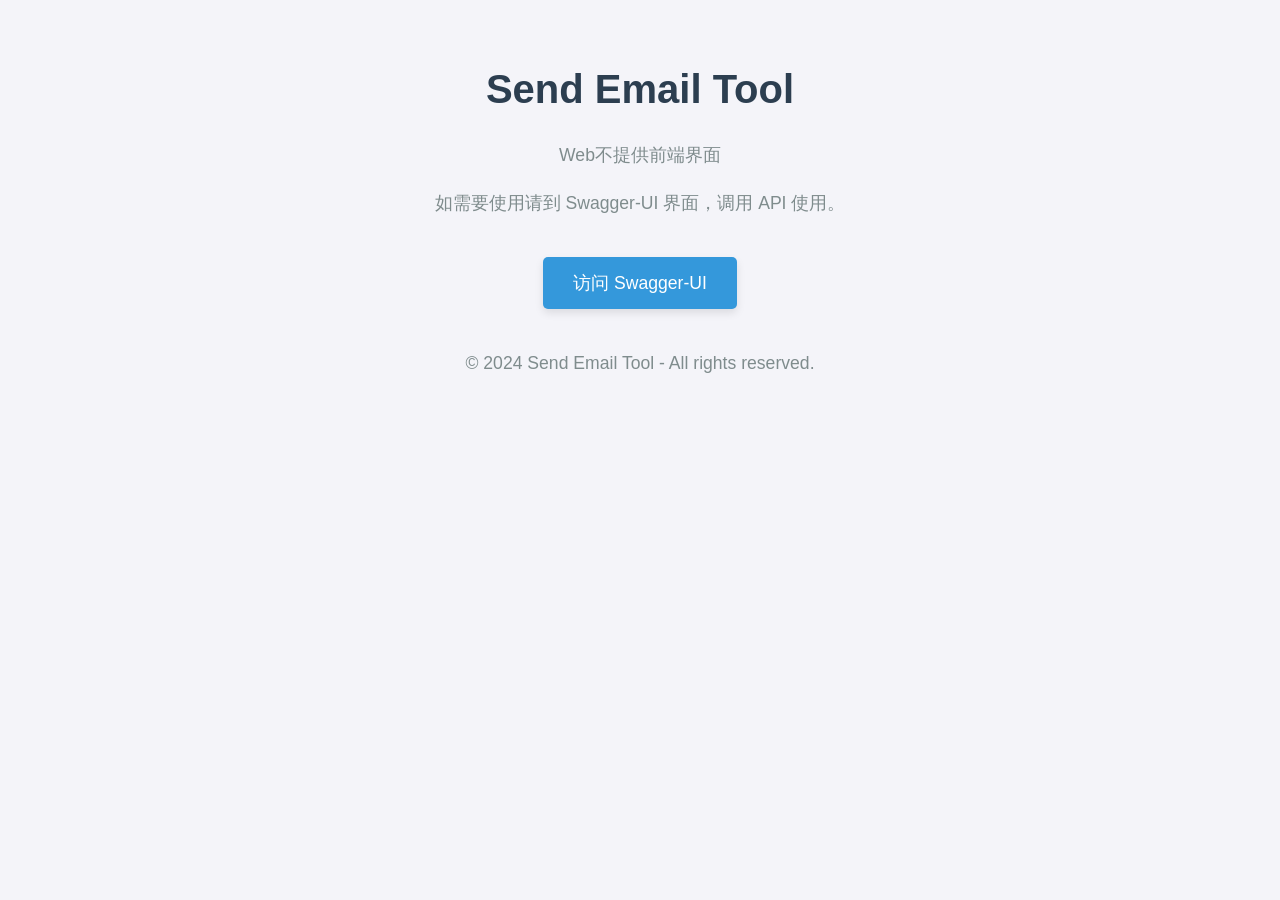
==== src/main/resources/static/index.html @ 88d8a332 "add Code" ====
<!DOCTYPE html>
<html lang="zh-CN">
<head>
    <meta charset="UTF-8">
    <meta name="viewport" content="width=device-width, initial-scale=1.0">
    <title>Send Email Tool</title>
    <style>
        /* 设置页面字体和背景 */
        body {
            font-family: 'Arial', sans-serif;
            background-color: #f4f4f9;
            color: #333;
            margin: 0;
            padding: 0;
            line-height: 1.6;
        }

        /* 页面主体容器 */
        .container {
            width: 80%;
            margin: 0 auto;
            padding: 30px;
            text-align: center;
        }

        /* 页眉样式 */
        h1 {
            font-size: 2.5rem;
            color: #2c3e50;
            margin-bottom: 20px;
        }

        /* 段落样式 */
        p {
            font-size: 1.1rem;
            color: #7f8c8d;
            margin-bottom: 20px;
        }

        /* 链接按钮样式 */
        a {
            display: inline-block;
            padding: 12px 30px;
            margin-top: 20px;
            background-color: #3498db;
            color: white;
            text-decoration: none;
            border-radius: 5px;
            font-size: 1.1rem;
            box-shadow: 0 4px 8px rgba(0, 0, 0, 0.1);
            transition: background-color 0.3s ease, box-shadow 0.3s ease;
        }

        /* 鼠标悬停效果 */
        a:hover {
            background-color: #2980b9;
            box-shadow: 0 6px 12px rgba(0, 0, 0, 0.15);
        }

        /* 页脚样式 */
        footer {
            margin-top: 40px;
            font-size: 0.9rem;
            color: #95a5a6;
        }
    </style>
</head>
<body>

<div class="container">
    <h1>Send Email Tool</h1>
    <p>Web不提供前端界面</p>
    <p>如需要使用请到 Swagger-UI 界面，调用 API 使用。</p>
    <a href="/1213300000/swagger-ui.html" target="_blank">访问 Swagger-UI</a>

    <footer>
        <p>© 2024 Send Email Tool - All rights reserved.</p>
    </footer>
</div>

</body>
</html>
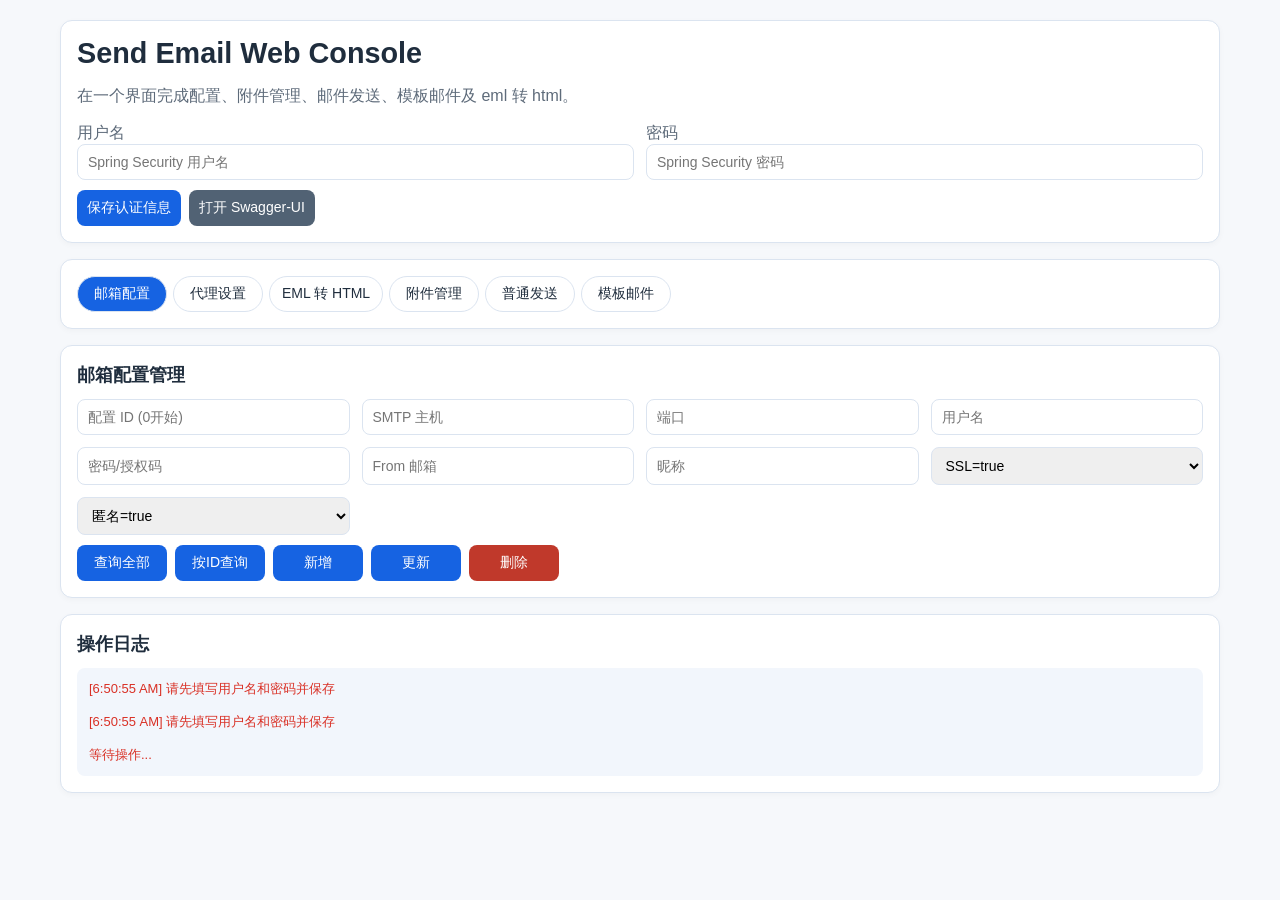
==== commit b5ea4292: "feat(web): build unified web console for email workflows" ====
--- a/src/main/resources/static/index.html
+++ b/src/main/resources/static/index.html
@@ -3,80 +3,424 @@
 <head>
     <meta charset="UTF-8">
     <meta name="viewport" content="width=device-width, initial-scale=1.0">
-    <title>Send Email Tool</title>
+    <title>Send Email Web Console</title>
     <style>
-        /* 设置页面字体和背景 */
+        :root {
+            --bg: #f6f8fb;
+            --card: #ffffff;
+            --text: #1f2d3d;
+            --muted: #5e6b7a;
+            --primary: #1663e2;
+            --border: #dbe4f0;
+            --ok: #0f9d58;
+            --error: #d93025;
+        }
+
+        * { box-sizing: border-box; }
         body {
-            font-family: 'Arial', sans-serif;
-            background-color: #f4f4f9;
-            color: #333;
             margin: 0;
-            padding: 0;
-            line-height: 1.6;
-        }
-
-        /* 页面主体容器 */
-        .container {
-            width: 80%;
+            font-family: "Segoe UI", Arial, sans-serif;
+            background: var(--bg);
+            color: var(--text);
+        }
+
+        .layout {
+            max-width: 1200px;
             margin: 0 auto;
-            padding: 30px;
-            text-align: center;
-        }
-
-        /* 页眉样式 */
-        h1 {
-            font-size: 2.5rem;
-            color: #2c3e50;
-            margin-bottom: 20px;
-        }
-
-        /* 段落样式 */
-        p {
-            font-size: 1.1rem;
-            color: #7f8c8d;
-            margin-bottom: 20px;
-        }
-
-        /* 链接按钮样式 */
-        a {
-            display: inline-block;
-            padding: 12px 30px;
-            margin-top: 20px;
-            background-color: #3498db;
-            color: white;
-            text-decoration: none;
-            border-radius: 5px;
-            font-size: 1.1rem;
-            box-shadow: 0 4px 8px rgba(0, 0, 0, 0.1);
-            transition: background-color 0.3s ease, box-shadow 0.3s ease;
-        }
-
-        /* 鼠标悬停效果 */
-        a:hover {
-            background-color: #2980b9;
-            box-shadow: 0 6px 12px rgba(0, 0, 0, 0.15);
-        }
-
-        /* 页脚样式 */
-        footer {
-            margin-top: 40px;
-            font-size: 0.9rem;
-            color: #95a5a6;
-        }
+            padding: 20px;
+        }
+
+        .card {
+            background: var(--card);
+            border: 1px solid var(--border);
+            border-radius: 12px;
+            padding: 16px;
+            margin-bottom: 16px;
+            box-shadow: 0 2px 6px rgba(0, 0, 0, 0.03);
+        }
+
+        h1, h2 { margin-top: 0; }
+        h1 { font-size: 1.8rem; margin-bottom: 8px; }
+        h2 { font-size: 1.15rem; margin-bottom: 12px; }
+        p, label, small { color: var(--muted); }
+
+        .grid {
+            display: grid;
+            grid-template-columns: repeat(auto-fit, minmax(240px, 1fr));
+            gap: 12px;
+        }
+
+        .row { display: flex; gap: 8px; flex-wrap: wrap; align-items: center; }
+
+        input, textarea, select, button {
+            width: 100%;
+            border: 1px solid var(--border);
+            border-radius: 8px;
+            padding: 9px 10px;
+            font-size: 14px;
+        }
+
+        textarea { min-height: 110px; resize: vertical; }
+
+        button {
+            background: var(--primary);
+            color: #fff;
+            border: none;
+            cursor: pointer;
+            width: auto;
+            min-width: 90px;
+        }
+
+        button.secondary { background: #516274; }
+        button.danger { background: #c0392b; }
+
+        .tabs { display: flex; gap: 6px; flex-wrap: wrap; }
+        .tab {
+            border: 1px solid var(--border);
+            background: #fff;
+            color: var(--text);
+            padding: 8px 12px;
+            border-radius: 999px;
+        }
+        .tab.active { background: var(--primary); color: #fff; }
+
+        .pane { display: none; }
+        .pane.active { display: block; }
+
+        #status {
+            white-space: pre-wrap;
+            background: #f2f6fc;
+            border-radius: 8px;
+            padding: 12px;
+            max-height: 250px;
+            overflow: auto;
+            font-size: 13px;
+        }
+
+        .success { color: var(--ok); }
+        .error { color: var(--error); }
+        code { background: #eef3fb; padding: 1px 6px; border-radius: 6px; }
     </style>
 </head>
 <body>
-
-<div class="container">
-    <h1>Send Email Tool</h1>
-    <p>Web不提供前端界面</p>
-    <p>如需要使用请到 Swagger-UI 界面，调用 API 使用。</p>
-    <a href="/1213300000/swagger-ui.html" target="_blank">访问 Swagger-UI</a>
-
-    <footer>
-        <p>© 2024 Send Email Tool - All rights reserved.</p>
-    </footer>
+<div class="layout">
+    <div class="card">
+        <h1>Send Email Web Console</h1>
+        <p>在一个界面完成配置、附件管理、邮件发送、模板邮件及 eml 转 html。</p>
+        <div class="grid">
+            <div>
+                <label>用户名</label>
+                <input id="authUser" placeholder="Spring Security 用户名">
+            </div>
+            <div>
+                <label>密码</label>
+                <input id="authPass" type="password" placeholder="Spring Security 密码">
+            </div>
+        </div>
+        <div class="row" style="margin-top: 10px;">
+            <button onclick="saveAuth()">保存认证信息</button>
+            <a href="/1213300000/swagger-ui.html" target="_blank"><button class="secondary" type="button">打开 Swagger-UI</button></a>
+        </div>
+    </div>
+
+    <div class="card">
+        <div class="tabs" id="tabs"></div>
+    </div>
+
+    <div id="panes"></div>
+
+    <div class="card">
+        <h2>操作日志</h2>
+        <div id="status">等待操作...</div>
+    </div>
 </div>
 
+<script>
+    const paneDefs = [
+        { id: 'config', title: '邮箱配置' },
+        { id: 'proxy', title: '代理设置' },
+        { id: 'convert', title: 'EML 转 HTML' },
+        { id: 'attachment', title: '附件管理' },
+        { id: 'send', title: '普通发送' },
+        { id: 'custom', title: '模板邮件' }
+    ];
+
+    const tabsEl = document.getElementById('tabs');
+    const panesEl = document.getElementById('panes');
+
+    function setStatus(msg, ok = true) {
+        const el = document.getElementById('status');
+        const time = new Date().toLocaleTimeString();
+        el.innerText = `[${time}] ${msg}\n\n` + el.innerText;
+        el.className = ok ? 'success' : 'error';
+    }
+
+    function authHeader() {
+        const user = document.getElementById('authUser').value.trim();
+        const pass = document.getElementById('authPass').value;
+        if (!user || !pass) {
+            throw new Error('请先填写用户名和密码并保存');
+        }
+        return 'Basic ' + btoa(`${user}:${pass}`);
+    }
+
+    async function api(path, options = {}) {
+        const headers = Object.assign({}, options.headers || {}, { Authorization: authHeader() });
+        const res = await fetch(path, { ...options, headers });
+        const text = await res.text();
+        if (!res.ok) throw new Error(text || `请求失败: ${res.status}`);
+        try { return JSON.parse(text); } catch { return text; }
+    }
+
+    function saveAuth() {
+        localStorage.setItem('sendEmail.web.authUser', document.getElementById('authUser').value);
+        localStorage.setItem('sendEmail.web.authPass', document.getElementById('authPass').value);
+        setStatus('认证信息已保存到浏览器。');
+    }
+
+    function loadAuth() {
+        document.getElementById('authUser').value = localStorage.getItem('sendEmail.web.authUser') || '';
+        document.getElementById('authPass').value = localStorage.getItem('sendEmail.web.authPass') || '';
+    }
+
+    function renderTabs() {
+        paneDefs.forEach((d, i) => {
+            const tab = document.createElement('button');
+            tab.className = 'tab' + (i === 0 ? ' active' : '');
+            tab.innerText = d.title;
+            tab.onclick = () => activatePane(d.id);
+            tabsEl.appendChild(tab);
+
+            const pane = document.createElement('div');
+            pane.className = 'card pane' + (i === 0 ? ' active' : '');
+            pane.id = 'pane-' + d.id;
+            panesEl.appendChild(pane);
+        });
+    }
+
+    function activatePane(id) {
+        document.querySelectorAll('.tab').forEach((el, i) => el.classList.toggle('active', paneDefs[i].id === id));
+        document.querySelectorAll('.pane').forEach(el => el.classList.toggle('active', el.id === 'pane-' + id));
+    }
+
+    function paneHtml() {
+        document.getElementById('pane-config').innerHTML = `
+            <h2>邮箱配置管理</h2>
+            <div class="grid">
+                <input id="cfgIndex" type="number" placeholder="配置 ID (0开始)">
+                <input id="cfgHost" placeholder="SMTP 主机">
+                <input id="cfgPort" type="number" placeholder="端口">
+                <input id="cfgUser" placeholder="用户名">
+                <input id="cfgPass" placeholder="密码/授权码">
+                <input id="cfgFrom" placeholder="From 邮箱">
+                <input id="cfgNick" placeholder="昵称">
+                <select id="cfgSsl"><option value="true">SSL=true</option><option value="false">SSL=false</option></select>
+                <select id="cfgAuth"><option value="true">匿名=true</option><option value="false">匿名=false</option></select>
+            </div>
+            <div class="row" style="margin-top:10px;">
+                <button onclick="getAllConfig()">查询全部</button>
+                <button onclick="getConfigById()">按ID查询</button>
+                <button onclick="addConfig()">新增</button>
+                <button onclick="updateConfig()">更新</button>
+                <button class="danger" onclick="delConfig()">删除</button>
+            </div>`;
+
+        document.getElementById('pane-proxy').innerHTML = `
+            <h2>代理设置</h2>
+            <div class="grid">
+                <select id="proxyEnable"><option value="true">启用</option><option value="false">禁用</option></select>
+                <select id="proxyType"><option>HTTP</option><option>SOCKS4</option><option>SOCKS5</option></select>
+                <input id="proxyHost" placeholder="127.0.0.1">
+                <input id="proxyPort" type="number" placeholder="7890">
+                <input id="proxyUser" placeholder="代理用户名(可选)">
+                <input id="proxyPassword" placeholder="代理密码(可选)">
+            </div>
+            <div class="row" style="margin-top:10px;">
+                <button onclick="setProxy()">保存代理</button>
+                <button class="danger" onclick="unsetProxy()">清空代理</button>
+            </div>`;
+
+        document.getElementById('pane-convert').innerHTML = `
+            <h2>EML 转 HTML</h2>
+            <input id="emlFile" type="file" accept=".eml">
+            <div class="row" style="margin-top:10px;"><button onclick="convertEml()">上传并下载 HTML</button></div>`;
+
+        document.getElementById('pane-attachment').innerHTML = `
+            <h2>附件管理</h2>
+            <input id="attachmentFiles" type="file" multiple>
+            <div class="row" style="margin-top:10px;">
+                <button onclick="uploadAttachments()">上传附件</button>
+                <button onclick="listAttachments()">刷新列表</button>
+                <button class="danger" onclick="clearAttachments()">清空附件</button>
+            </div>
+            <small>当前附件（发送邮件/模板邮件时可直接引用）：<code id="attachmentList">[]</code></small>`;
+
+        document.getElementById('pane-send').innerHTML = `
+            <h2>普通邮件发送</h2>
+            <div class="grid">
+                <textarea id="sendTo" placeholder="收件人，每行一个"></textarea>
+                <textarea id="sendSubject" placeholder="主题"></textarea>
+            </div>
+            <textarea id="sendContent" placeholder="HTML 或文本正文"></textarea>
+            <small>附件来自“附件管理”中的已上传列表</small>
+            <div class="row" style="margin-top:10px;"><button onclick="sendEmail()">立即发送</button></div>`;
+
+        document.getElementById('pane-custom').innerHTML = `
+            <h2>模板邮件（HTML + CSV）</h2>
+            <input id="customFiles" type="file" multiple accept=".html,.csv">
+            <div class="row" style="margin-top:10px;">
+                <button onclick="uploadTemplateCsv()">上传模板与CSV</button>
+                <button onclick="listTemplateCsv()">刷新文件列表</button>
+                <button class="danger" onclick="clearTemplateCsv()">清空模板文件</button>
+            </div>
+            <small>可用文件：<code id="templateCsvList">[]</code></small>
+            <div class="grid" style="margin-top:10px;">
+                <input id="templatePath" placeholder="模板文件完整路径">
+                <input id="csvPath" placeholder="CSV文件完整路径">
+            </div>
+            <div class="row" style="margin-top:10px;">
+                <button class="secondary" onclick="validateCustom()">渲染预览验证</button>
+                <button onclick="sendCustom()">发送模板邮件</button>
+            </div>`;
+    }
+
+    function buildAccount() {
+        return {
+            id: Number(document.getElementById('cfgIndex').value),
+            host: document.getElementById('cfgHost').value,
+            port: Number(document.getElementById('cfgPort').value),
+            ssl: document.getElementById('cfgSsl').value === 'true',
+            authRequired: document.getElementById('cfgAuth').value === 'true',
+            username: document.getElementById('cfgUser').value,
+            password: document.getElementById('cfgPass').value,
+            from: document.getElementById('cfgFrom').value,
+            nickname: document.getElementById('cfgNick').value
+        };
+    }
+
+    async function getAllConfig() { try { setStatus(JSON.stringify(await api('/api/config/getAllConfig'), null, 2)); } catch (e) { setStatus(e.message, false); } }
+    async function getConfigById() { try { setStatus(JSON.stringify(await api(`/api/config/getConfig?index=${document.getElementById('cfgIndex').value}`), null, 2)); } catch (e) { setStatus(e.message, false); } }
+    async function addConfig() { try { setStatus(await api(`/api/config/addConfig?index=${document.getElementById('cfgIndex').value}`, { method: 'POST', headers: { 'Content-Type': 'application/json' }, body: JSON.stringify(buildAccount()) })); } catch (e) { setStatus(e.message, false); } }
+    async function updateConfig() { try { setStatus(await api(`/api/config/updateConfig?index=${document.getElementById('cfgIndex').value}`, { method: 'POST', headers: { 'Content-Type': 'application/json' }, body: JSON.stringify(buildAccount()) })); } catch (e) { setStatus(e.message, false); } }
+    async function delConfig() { try { setStatus(await api(`/api/config/delConfig?index=${document.getElementById('cfgIndex').value}`)); } catch (e) { setStatus(e.message, false); } }
+
+    function proxyPayload() {
+        return {
+            enable: document.getElementById('proxyEnable').value === 'true',
+            type: document.getElementById('proxyType').value,
+            host: document.getElementById('proxyHost').value,
+            port: Number(document.getElementById('proxyPort').value),
+            username: document.getElementById('proxyUser').value,
+            password: document.getElementById('proxyPassword').value
+        };
+    }
+    async function setProxy() { try { setStatus(await api('/api/proxy/setProxy', { method: 'POST', headers: { 'Content-Type': 'application/json' }, body: JSON.stringify(proxyPayload()) })); } catch (e) { setStatus(e.message, false); } }
+    async function unsetProxy() { try { setStatus(await api('/api/proxy/unSetProxy', { method: 'POST', headers: { 'Content-Type': 'application/json' }, body: JSON.stringify(proxyPayload()) })); } catch (e) { setStatus(e.message, false); } }
+
+    async function convertEml() {
+        try {
+            const file = document.getElementById('emlFile').files[0];
+            if (!file) throw new Error('请选择 .eml 文件');
+            const fd = new FormData();
+            fd.append('file', file);
+            const res = await fetch('/api/file/conversion', { method: 'POST', headers: { Authorization: authHeader() }, body: fd });
+            if (!res.ok) throw new Error(await res.text());
+            const blob = await res.blob();
+            const url = URL.createObjectURL(blob);
+            const a = document.createElement('a');
+            a.href = url;
+            a.download = file.name.replace(/\.eml$/i, '.html');
+            a.click();
+            URL.revokeObjectURL(url);
+            setStatus('EML 转换成功，HTML 已下载。');
+        } catch (e) { setStatus(e.message, false); }
+    }
+
+    async function uploadAttachments() {
+        try {
+            const files = document.getElementById('attachmentFiles').files;
+            if (!files.length) throw new Error('请先选择附件');
+            const fd = new FormData();
+            [...files].forEach(f => fd.append('file', f));
+            setStatus(await api('/api/email/uploadAttachments', { method: 'POST', body: fd }));
+            await listAttachments();
+        } catch (e) { setStatus(e.message, false); }
+    }
+
+    async function listAttachments() {
+        try {
+            const data = await api('/api/email/getUploadAttachments');
+            document.getElementById('attachmentList').textContent = JSON.stringify(data, null, 2);
+            setStatus('附件列表已刷新');
+            return data;
+        } catch (e) { setStatus(e.message, false); return {}; }
+    }
+
+    async function clearAttachments() { try { setStatus(await api('/api/email/delUploadAttachments')); await listAttachments(); } catch (e) { setStatus(e.message, false); } }
+
+    async function sendEmail() {
+        try {
+            const to = document.getElementById('sendTo').value.split(/\n|,|;/).map(v => v.trim()).filter(Boolean);
+            const subject = document.getElementById('sendSubject').value.trim();
+            const content = document.getElementById('sendContent').value;
+            const attachmentMap = await listAttachments();
+            const attachments = Object.entries(attachmentMap).map(([fileName, filePath]) => ({ fileName, filePath }));
+            const payload = { to, subject, content, attachments };
+            setStatus(await api('/api/email/send', { method: 'POST', headers: { 'Content-Type': 'application/json' }, body: JSON.stringify(payload) }));
+        } catch (e) { setStatus(e.message, false); }
+    }
+
+    async function uploadTemplateCsv() {
+        try {
+            const files = document.getElementById('customFiles').files;
+            if (!files.length) throw new Error('请选择 html/csv 文件');
+            const fd = new FormData();
+            [...files].forEach(f => fd.append('file', f));
+            setStatus(await api('/api/email/uploadTemplateAndCsv', { method: 'POST', body: fd }));
+            await listTemplateCsv();
+        } catch (e) { setStatus(e.message, false); }
+    }
+
+    async function listTemplateCsv() {
+        try {
+            const data = await api('/api/email/getUploadTemplateAndCsv');
+            document.getElementById('templateCsvList').textContent = JSON.stringify(data, null, 2);
+            const html = Object.entries(data).find(([k]) => k.toLowerCase().endsWith('.html'));
+            const csv = Object.entries(data).find(([k]) => k.toLowerCase().endsWith('.csv'));
+            if (html) document.getElementById('templatePath').value = html[1];
+            if (csv) document.getElementById('csvPath').value = csv[1];
+            setStatus('模板文件列表已刷新');
+            return data;
+        } catch (e) { setStatus(e.message, false); return {}; }
+    }
+
+    async function clearTemplateCsv() { try { setStatus(await api('/api/email/delUploadTemplateAndCsv')); await listTemplateCsv(); } catch (e) { setStatus(e.message, false); } }
+
+    async function validateCustom() {
+        try {
+            const payload = { templatePath: document.getElementById('templatePath').value, csvPath: document.getElementById('csvPath').value };
+            setStatus(await api('/api/email/validationCustomEmail', { method: 'POST', headers: { 'Content-Type': 'application/json' }, body: JSON.stringify(payload) }));
+        } catch (e) { setStatus(e.message, false); }
+    }
+
+    async function sendCustom() {
+        try {
+            const attachmentMap = await listAttachments();
+            const attachments = Object.entries(attachmentMap).map(([fileName, filePath]) => ({ fileName, filePath }));
+            const payload = {
+                templatePath: document.getElementById('templatePath').value,
+                csvPath: document.getElementById('csvPath').value,
+                attachments
+            };
+            setStatus(await api('/api/email/sendCustomEmail', { method: 'POST', headers: { 'Content-Type': 'application/json' }, body: JSON.stringify(payload) }));
+        } catch (e) { setStatus(e.message, false); }
+    }
+
+    loadAuth();
+    renderTabs();
+    paneHtml();
+    listAttachments();
+    listTemplateCsv();
+</script>
 </body>
 </html>
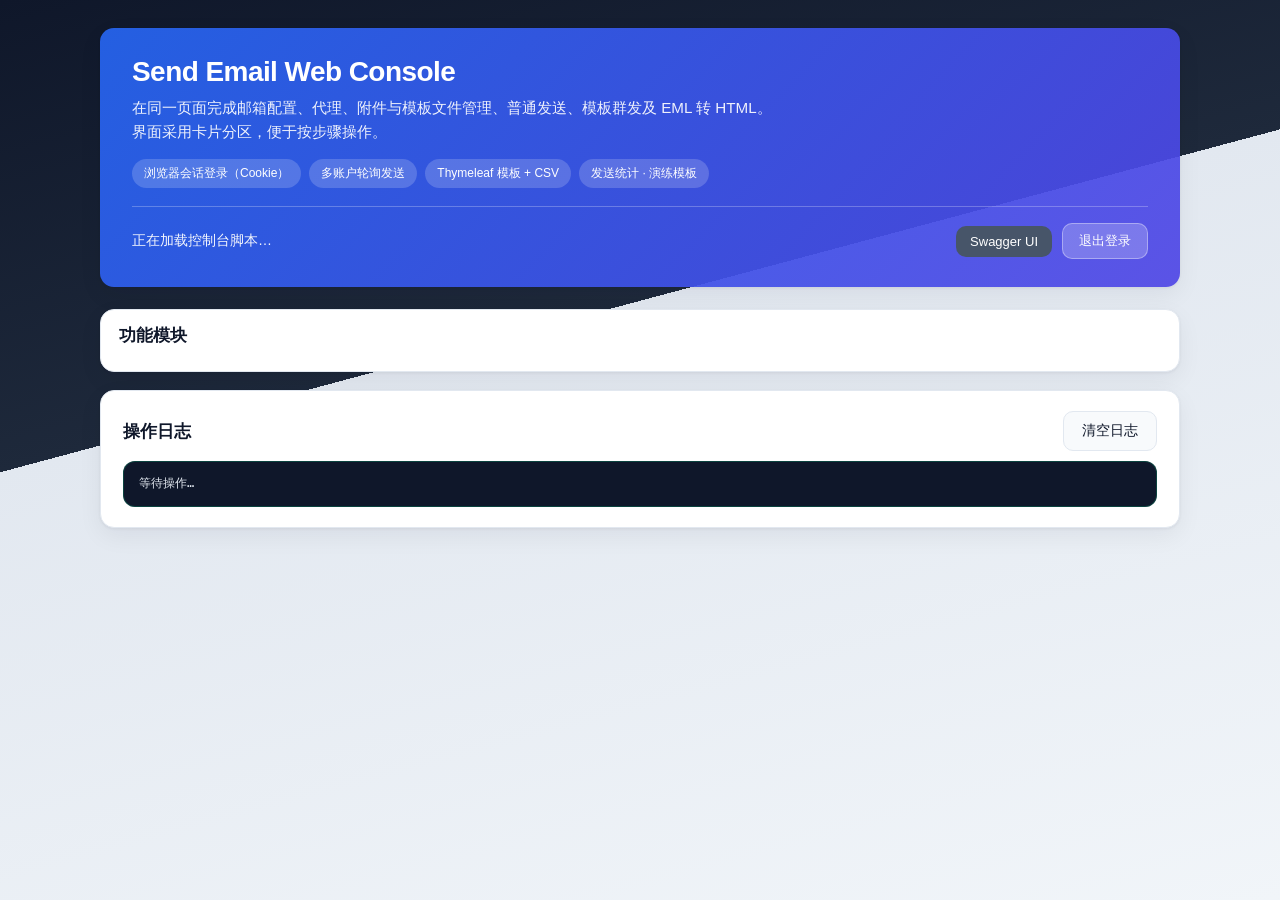
==== commit d8ee422b: "优化运行逻辑;重构web模式运行界面;升级spring版本" ====
--- a/src/main/resources/static/index.html
+++ b/src/main/resources/static/index.html
@@ -6,421 +6,281 @@
     <title>Send Email Web Console</title>
     <style>
         :root {
-            --bg: #f6f8fb;
-            --card: #ffffff;
-            --text: #1f2d3d;
-            --muted: #5e6b7a;
-            --primary: #1663e2;
-            --border: #dbe4f0;
-            --ok: #0f9d58;
-            --error: #d93025;
+            --bg-top: #0f172a;
+            --bg-mid: #1e293b;
+            --surface: #ffffff;
+            --surface-muted: #f8fafc;
+            --text: #0f172a;
+            --muted: #64748b;
+            --primary: #2563eb;
+            --primary-hover: #1d4ed8;
+            --border: #e2e8f0;
+            --ok: #059669;
+            --error: #dc2626;
+            --radius: 14px;
+            --shadow: 0 4px 24px rgba(15, 23, 42, 0.08);
+            --shadow-card: 0 1px 3px rgba(15, 23, 42, 0.06), 0 8px 24px rgba(15, 23, 42, 0.06);
         }
 
         * { box-sizing: border-box; }
         body {
             margin: 0;
-            font-family: "Segoe UI", Arial, sans-serif;
-            background: var(--bg);
-            color: var(--text);
-        }
-
-        .layout {
-            max-width: 1200px;
+            font-family: "Segoe UI", "PingFang SC", "Microsoft YaHei", sans-serif;
+            background: linear-gradient(165deg, var(--bg-top) 0%, var(--bg-mid) 38%, #e2e8f0 38%, #f1f5f9 100%);
+            min-height: 100vh;
+            color: var(--text);
+        }
+
+        .shell {
+            max-width: 1120px;
             margin: 0 auto;
-            padding: 20px;
+            padding: 28px 20px 48px;
+        }
+
+        .hero {
+            background: linear-gradient(135deg, rgba(37, 99, 235, 0.95) 0%, rgba(79, 70, 229, 0.92) 100%);
+            color: #fff;
+            border-radius: var(--radius);
+            padding: 28px 32px;
+            margin-bottom: 22px;
+            box-shadow: var(--shadow-card);
+        }
+        .hero h1 {
+            margin: 0 0 8px;
+            font-size: 1.75rem;
+            font-weight: 700;
+            letter-spacing: -0.02em;
+        }
+        .hero p {
+            margin: 0;
+            opacity: 0.92;
+            font-size: 0.95rem;
+            line-height: 1.55;
+            max-width: 640px;
+        }
+        .hero-badges {
+            display: flex;
+            flex-wrap: wrap;
+            gap: 8px;
+            margin-top: 16px;
+        }
+        .hero-badge {
+            background: rgba(255,255,255,0.18);
+            border-radius: 999px;
+            padding: 6px 12px;
+            font-size: 12px;
         }
 
         .card {
-            background: var(--card);
-            border: 1px solid var(--border);
+            background: var(--surface);
+            border: 1px solid var(--border);
+            border-radius: var(--radius);
+            padding: 20px 22px;
+            margin-bottom: 18px;
+            box-shadow: var(--shadow-card);
+        }
+        .card.compact { padding: 14px 18px; }
+
+        h2 {
+            margin: 0 0 14px;
+            font-size: 1.05rem;
+            font-weight: 600;
+            color: var(--text);
+        }
+        label, .hint { color: var(--muted); font-size: 13px; display: block; margin-bottom: 6px; }
+        .hint { margin-top: 8px; margin-bottom: 0; }
+
+        .grid {
+            display: grid;
+            grid-template-columns: repeat(auto-fit, minmax(220px, 1fr));
+            gap: 14px;
+        }
+
+        .row { display: flex; gap: 10px; flex-wrap: wrap; align-items: center; }
+
+        input, textarea, select {
+            width: 100%;
+            border: 1px solid var(--border);
+            border-radius: 10px;
+            padding: 10px 12px;
+            font-size: 14px;
+            background: var(--surface);
+            transition: border-color 0.15s, box-shadow 0.15s;
+        }
+        input:focus, textarea:focus, select:focus {
+            outline: none;
+            border-color: var(--primary);
+            box-shadow: 0 0 0 3px rgba(37, 99, 235, 0.2);
+        }
+        textarea { min-height: 120px; resize: vertical; }
+
+        button, .btn-link {
+            border: none;
+            border-radius: 10px;
+            padding: 10px 18px;
+            font-size: 14px;
+            font-weight: 500;
+            cursor: pointer;
+            transition: background 0.15s, transform 0.05s;
+            background: var(--primary);
+            color: #fff;
+        }
+        button:hover { background: var(--primary-hover); }
+        button:active { transform: scale(0.98); }
+        button.secondary:hover { background: #334155; }
+        button.danger:hover { background: #991b1b; }
+        button.ghost:hover { background: #e2e8f0; }
+        button.tab:hover {
+            background: var(--surface-muted);
+            border-color: var(--primary);
+            color: var(--primary);
+        }
+        button.tab.active:hover {
+            background: var(--primary-hover);
+            color: #fff;
+            border-color: var(--primary-hover);
+        }
+        button.secondary { background: #475569; color: #fff; }
+        button.danger { background: #b91c1c; color: #fff; }
+        button.ghost {
+            background: var(--surface-muted);
+            color: var(--text);
+            border: 1px solid var(--border);
+        }
+        button.tab {
+            background: var(--surface-muted);
+            color: var(--text);
+            border: 1px solid var(--border);
+            padding: 10px 16px;
+            border-radius: 999px;
+        }
+        button.tab.active {
+            background: var(--primary);
+            color: #fff;
+            border-color: var(--primary);
+        }
+
+        .tab-bar {
+            display: flex;
+            flex-wrap: wrap;
+            gap: 8px;
+            align-items: center;
+        }
+
+        .pane { display: none !important; animation: fadeIn 0.2s ease; }
+        .pane.active { display: block !important; }
+        @keyframes fadeIn {
+            from { opacity: 0; transform: translateY(4px); }
+            to { opacity: 1; transform: translateY(0); }
+        }
+
+        .inner-card {
+            background: var(--surface-muted);
             border-radius: 12px;
             padding: 16px;
-            margin-bottom: 16px;
-            box-shadow: 0 2px 6px rgba(0, 0, 0, 0.03);
-        }
-
-        h1, h2 { margin-top: 0; }
-        h1 { font-size: 1.8rem; margin-bottom: 8px; }
-        h2 { font-size: 1.15rem; margin-bottom: 12px; }
-        p, label, small { color: var(--muted); }
-
-        .grid {
-            display: grid;
-            grid-template-columns: repeat(auto-fit, minmax(240px, 1fr));
-            gap: 12px;
-        }
-
-        .row { display: flex; gap: 8px; flex-wrap: wrap; align-items: center; }
-
-        input, textarea, select, button {
-            width: 100%;
-            border: 1px solid var(--border);
-            border-radius: 8px;
-            padding: 9px 10px;
-            font-size: 14px;
-        }
-
-        textarea { min-height: 110px; resize: vertical; }
-
-        button {
-            background: var(--primary);
-            color: #fff;
-            border: none;
-            cursor: pointer;
-            width: auto;
-            min-width: 90px;
-        }
-
-        button.secondary { background: #516274; }
-        button.danger { background: #c0392b; }
-
-        .tabs { display: flex; gap: 6px; flex-wrap: wrap; }
-        .tab {
-            border: 1px solid var(--border);
-            background: #fff;
-            color: var(--text);
-            padding: 8px 12px;
-            border-radius: 999px;
-        }
-        .tab.active { background: var(--primary); color: #fff; }
-
-        .pane { display: none; }
-        .pane.active { display: block; }
+            border: 1px solid var(--border);
+            margin-top: 12px;
+        }
 
         #status {
             white-space: pre-wrap;
-            background: #f2f6fc;
-            border-radius: 8px;
-            padding: 12px;
-            max-height: 250px;
+            background: #0f172a;
+            color: #e2e8f0;
+            border-radius: 12px;
+            padding: 14px 16px;
+            max-height: 280px;
             overflow: auto;
-            font-size: 13px;
-        }
-
-        .success { color: var(--ok); }
-        .error { color: var(--error); }
-        code { background: #eef3fb; padding: 1px 6px; border-radius: 6px; }
+            font-size: 12px;
+            font-family: ui-monospace, "Cascadia Code", Consolas, monospace;
+            line-height: 1.45;
+        }
+        #status.success { box-shadow: inset 0 0 0 1px rgba(5, 150, 105, 0.35); }
+        #status.error { box-shadow: inset 0 0 0 1px rgba(220, 38, 38, 0.45); }
+
+        code.inline {
+            background: #e2e8f0;
+            padding: 2px 8px;
+            border-radius: 6px;
+            font-size: 12px;
+        }
+
+        .toolbar-log {
+            display: flex;
+            justify-content: space-between;
+            align-items: center;
+            flex-wrap: wrap;
+            gap: 10px;
+            margin-bottom: 10px;
+        }
+
+        .btn-link {
+            display: inline-flex;
+            align-items: center;
+            text-decoration: none;
+            background: #475569;
+            color: #fff !important;
+        }
+        .btn-link:hover { background: #334155; }
+
+        @media (max-width: 600px) {
+            .hero { padding: 22px; }
+            .shell { padding: 16px 12px 32px; }
+        }
     </style>
 </head>
 <body>
-<div class="layout">
-    <div class="card">
+<div class="shell">
+    <header class="hero">
         <h1>Send Email Web Console</h1>
-        <p>在一个界面完成配置、附件管理、邮件发送、模板邮件及 eml 转 html。</p>
-        <div class="grid">
-            <div>
-                <label>用户名</label>
-                <input id="authUser" placeholder="Spring Security 用户名">
-            </div>
-            <div>
-                <label>密码</label>
-                <input id="authPass" type="password" placeholder="Spring Security 密码">
+        <p>在同一页面完成邮箱配置、代理、附件与模板文件管理、普通发送、模板群发及 EML 转 HTML。界面采用卡片分区，便于按步骤操作。</p>
+        <div class="hero-badges">
+            <span class="hero-badge">浏览器会话登录（Cookie）</span>
+            <span class="hero-badge">多账户轮询发送</span>
+            <span class="hero-badge">Thymeleaf 模板 + CSV</span>
+            <span class="hero-badge">发送统计 · 演练模板</span>
+        </div>
+        <div class="session-bar" style="display:flex;flex-wrap:wrap;align-items:center;justify-content:space-between;gap:12px;margin-top:18px;padding-top:16px;border-top:1px solid rgba(255,255,255,.25);">
+            <span id="sessionUser" style="font-size:14px;opacity:.95;">载入中…</span>
+            <div class="row" style="gap:10px;">
+                <a class="btn-link" href="1213300000/swagger-ui.html" target="_blank" rel="noopener" style="font-size:13px;padding:8px 14px;">Swagger UI</a>
+                <form method="post" action="logout" style="margin:0;">
+                    <button type="submit" style="border:none;border-radius:10px;padding:8px 16px;font-size:13px;cursor:pointer;background:rgba(255,255,255,.22);color:#fff;border:1px solid rgba(255,255,255,.35);font-weight:500;">退出登录</button>
+                </form>
             </div>
         </div>
-        <div class="row" style="margin-top: 10px;">
-            <button onclick="saveAuth()">保存认证信息</button>
-            <a href="/1213300000/swagger-ui.html" target="_blank"><button class="secondary" type="button">打开 Swagger-UI</button></a>
+    </header>
+
+    <section class="card compact">
+        <h2 style="margin-bottom:10px;">功能模块</h2>
+        <div class="tab-bar" id="tabs" role="tablist"></div>
+    </section>
+
+    <div id="panes"></div>
+
+    <section class="card" aria-labelledby="log-title">
+        <div class="toolbar-log">
+            <h2 id="log-title" style="margin:0;">操作日志</h2>
+            <button type="button" class="ghost" onclick="clearLog()">清空日志</button>
         </div>
-    </div>
-
-    <div class="card">
-        <div class="tabs" id="tabs"></div>
-    </div>
-
-    <div id="panes"></div>
-
-    <div class="card">
-        <h2>操作日志</h2>
-        <div id="status">等待操作...</div>
-    </div>
+        <div id="status" class="success" role="log" aria-live="polite">等待操作…</div>
+    </section>
 </div>
 
 <script>
-    const paneDefs = [
-        { id: 'config', title: '邮箱配置' },
-        { id: 'proxy', title: '代理设置' },
-        { id: 'convert', title: 'EML 转 HTML' },
-        { id: 'attachment', title: '附件管理' },
-        { id: 'send', title: '普通发送' },
-        { id: 'custom', title: '模板邮件' }
-    ];
-
-    const tabsEl = document.getElementById('tabs');
-    const panesEl = document.getElementById('panes');
-
-    function setStatus(msg, ok = true) {
-        const el = document.getElementById('status');
-        const time = new Date().toLocaleTimeString();
-        el.innerText = `[${time}] ${msg}\n\n` + el.innerText;
-        el.className = ok ? 'success' : 'error';
-    }
-
-    function authHeader() {
-        const user = document.getElementById('authUser').value.trim();
-        const pass = document.getElementById('authPass').value;
-        if (!user || !pass) {
-            throw new Error('请先填写用户名和密码并保存');
-        }
-        return 'Basic ' + btoa(`${user}:${pass}`);
-    }
-
-    async function api(path, options = {}) {
-        const headers = Object.assign({}, options.headers || {}, { Authorization: authHeader() });
-        const res = await fetch(path, { ...options, headers });
-        const text = await res.text();
-        if (!res.ok) throw new Error(text || `请求失败: ${res.status}`);
-        try { return JSON.parse(text); } catch { return text; }
-    }
-
-    function saveAuth() {
-        localStorage.setItem('sendEmail.web.authUser', document.getElementById('authUser').value);
-        localStorage.setItem('sendEmail.web.authPass', document.getElementById('authPass').value);
-        setStatus('认证信息已保存到浏览器。');
-    }
-
-    function loadAuth() {
-        document.getElementById('authUser').value = localStorage.getItem('sendEmail.web.authUser') || '';
-        document.getElementById('authPass').value = localStorage.getItem('sendEmail.web.authPass') || '';
-    }
-
-    function renderTabs() {
-        paneDefs.forEach((d, i) => {
-            const tab = document.createElement('button');
-            tab.className = 'tab' + (i === 0 ? ' active' : '');
-            tab.innerText = d.title;
-            tab.onclick = () => activatePane(d.id);
-            tabsEl.appendChild(tab);
-
-            const pane = document.createElement('div');
-            pane.className = 'card pane' + (i === 0 ? ' active' : '');
-            pane.id = 'pane-' + d.id;
-            panesEl.appendChild(pane);
-        });
-    }
-
-    function activatePane(id) {
-        document.querySelectorAll('.tab').forEach((el, i) => el.classList.toggle('active', paneDefs[i].id === id));
-        document.querySelectorAll('.pane').forEach(el => el.classList.toggle('active', el.id === 'pane-' + id));
-    }
-
-    function paneHtml() {
-        document.getElementById('pane-config').innerHTML = `
-            <h2>邮箱配置管理</h2>
-            <div class="grid">
-                <input id="cfgIndex" type="number" placeholder="配置 ID (0开始)">
-                <input id="cfgHost" placeholder="SMTP 主机">
-                <input id="cfgPort" type="number" placeholder="端口">
-                <input id="cfgUser" placeholder="用户名">
-                <input id="cfgPass" placeholder="密码/授权码">
-                <input id="cfgFrom" placeholder="From 邮箱">
-                <input id="cfgNick" placeholder="昵称">
-                <select id="cfgSsl"><option value="true">SSL=true</option><option value="false">SSL=false</option></select>
-                <select id="cfgAuth"><option value="true">匿名=true</option><option value="false">匿名=false</option></select>
-            </div>
-            <div class="row" style="margin-top:10px;">
-                <button onclick="getAllConfig()">查询全部</button>
-                <button onclick="getConfigById()">按ID查询</button>
-                <button onclick="addConfig()">新增</button>
-                <button onclick="updateConfig()">更新</button>
-                <button class="danger" onclick="delConfig()">删除</button>
-            </div>`;
-
-        document.getElementById('pane-proxy').innerHTML = `
-            <h2>代理设置</h2>
-            <div class="grid">
-                <select id="proxyEnable"><option value="true">启用</option><option value="false">禁用</option></select>
-                <select id="proxyType"><option>HTTP</option><option>SOCKS4</option><option>SOCKS5</option></select>
-                <input id="proxyHost" placeholder="127.0.0.1">
-                <input id="proxyPort" type="number" placeholder="7890">
-                <input id="proxyUser" placeholder="代理用户名(可选)">
-                <input id="proxyPassword" placeholder="代理密码(可选)">
-            </div>
-            <div class="row" style="margin-top:10px;">
-                <button onclick="setProxy()">保存代理</button>
-                <button class="danger" onclick="unsetProxy()">清空代理</button>
-            </div>`;
-
-        document.getElementById('pane-convert').innerHTML = `
-            <h2>EML 转 HTML</h2>
-            <input id="emlFile" type="file" accept=".eml">
-            <div class="row" style="margin-top:10px;"><button onclick="convertEml()">上传并下载 HTML</button></div>`;
-
-        document.getElementById('pane-attachment').innerHTML = `
-            <h2>附件管理</h2>
-            <input id="attachmentFiles" type="file" multiple>
-            <div class="row" style="margin-top:10px;">
-                <button onclick="uploadAttachments()">上传附件</button>
-                <button onclick="listAttachments()">刷新列表</button>
-                <button class="danger" onclick="clearAttachments()">清空附件</button>
-            </div>
-            <small>当前附件（发送邮件/模板邮件时可直接引用）：<code id="attachmentList">[]</code></small>`;
-
-        document.getElementById('pane-send').innerHTML = `
-            <h2>普通邮件发送</h2>
-            <div class="grid">
-                <textarea id="sendTo" placeholder="收件人，每行一个"></textarea>
-                <textarea id="sendSubject" placeholder="主题"></textarea>
-            </div>
-            <textarea id="sendContent" placeholder="HTML 或文本正文"></textarea>
-            <small>附件来自“附件管理”中的已上传列表</small>
-            <div class="row" style="margin-top:10px;"><button onclick="sendEmail()">立即发送</button></div>`;
-
-        document.getElementById('pane-custom').innerHTML = `
-            <h2>模板邮件（HTML + CSV）</h2>
-            <input id="customFiles" type="file" multiple accept=".html,.csv">
-            <div class="row" style="margin-top:10px;">
-                <button onclick="uploadTemplateCsv()">上传模板与CSV</button>
-                <button onclick="listTemplateCsv()">刷新文件列表</button>
-                <button class="danger" onclick="clearTemplateCsv()">清空模板文件</button>
-            </div>
-            <small>可用文件：<code id="templateCsvList">[]</code></small>
-            <div class="grid" style="margin-top:10px;">
-                <input id="templatePath" placeholder="模板文件完整路径">
-                <input id="csvPath" placeholder="CSV文件完整路径">
-            </div>
-            <div class="row" style="margin-top:10px;">
-                <button class="secondary" onclick="validateCustom()">渲染预览验证</button>
-                <button onclick="sendCustom()">发送模板邮件</button>
-            </div>`;
-    }
-
-    function buildAccount() {
-        return {
-            id: Number(document.getElementById('cfgIndex').value),
-            host: document.getElementById('cfgHost').value,
-            port: Number(document.getElementById('cfgPort').value),
-            ssl: document.getElementById('cfgSsl').value === 'true',
-            authRequired: document.getElementById('cfgAuth').value === 'true',
-            username: document.getElementById('cfgUser').value,
-            password: document.getElementById('cfgPass').value,
-            from: document.getElementById('cfgFrom').value,
-            nickname: document.getElementById('cfgNick').value
-        };
-    }
-
-    async function getAllConfig() { try { setStatus(JSON.stringify(await api('/api/config/getAllConfig'), null, 2)); } catch (e) { setStatus(e.message, false); } }
-    async function getConfigById() { try { setStatus(JSON.stringify(await api(`/api/config/getConfig?index=${document.getElementById('cfgIndex').value}`), null, 2)); } catch (e) { setStatus(e.message, false); } }
-    async function addConfig() { try { setStatus(await api(`/api/config/addConfig?index=${document.getElementById('cfgIndex').value}`, { method: 'POST', headers: { 'Content-Type': 'application/json' }, body: JSON.stringify(buildAccount()) })); } catch (e) { setStatus(e.message, false); } }
-    async function updateConfig() { try { setStatus(await api(`/api/config/updateConfig?index=${document.getElementById('cfgIndex').value}`, { method: 'POST', headers: { 'Content-Type': 'application/json' }, body: JSON.stringify(buildAccount()) })); } catch (e) { setStatus(e.message, false); } }
-    async function delConfig() { try { setStatus(await api(`/api/config/delConfig?index=${document.getElementById('cfgIndex').value}`)); } catch (e) { setStatus(e.message, false); } }
-
-    function proxyPayload() {
-        return {
-            enable: document.getElementById('proxyEnable').value === 'true',
-            type: document.getElementById('proxyType').value,
-            host: document.getElementById('proxyHost').value,
-            port: Number(document.getElementById('proxyPort').value),
-            username: document.getElementById('proxyUser').value,
-            password: document.getElementById('proxyPassword').value
-        };
-    }
-    async function setProxy() { try { setStatus(await api('/api/proxy/setProxy', { method: 'POST', headers: { 'Content-Type': 'application/json' }, body: JSON.stringify(proxyPayload()) })); } catch (e) { setStatus(e.message, false); } }
-    async function unsetProxy() { try { setStatus(await api('/api/proxy/unSetProxy', { method: 'POST', headers: { 'Content-Type': 'application/json' }, body: JSON.stringify(proxyPayload()) })); } catch (e) { setStatus(e.message, false); } }
-
-    async function convertEml() {
-        try {
-            const file = document.getElementById('emlFile').files[0];
-            if (!file) throw new Error('请选择 .eml 文件');
-            const fd = new FormData();
-            fd.append('file', file);
-            const res = await fetch('/api/file/conversion', { method: 'POST', headers: { Authorization: authHeader() }, body: fd });
-            if (!res.ok) throw new Error(await res.text());
-            const blob = await res.blob();
-            const url = URL.createObjectURL(blob);
-            const a = document.createElement('a');
-            a.href = url;
-            a.download = file.name.replace(/\.eml$/i, '.html');
-            a.click();
-            URL.revokeObjectURL(url);
-            setStatus('EML 转换成功，HTML 已下载。');
-        } catch (e) { setStatus(e.message, false); }
-    }
-
-    async function uploadAttachments() {
-        try {
-            const files = document.getElementById('attachmentFiles').files;
-            if (!files.length) throw new Error('请先选择附件');
-            const fd = new FormData();
-            [...files].forEach(f => fd.append('file', f));
-            setStatus(await api('/api/email/uploadAttachments', { method: 'POST', body: fd }));
-            await listAttachments();
-        } catch (e) { setStatus(e.message, false); }
-    }
-
-    async function listAttachments() {
-        try {
-            const data = await api('/api/email/getUploadAttachments');
-            document.getElementById('attachmentList').textContent = JSON.stringify(data, null, 2);
-            setStatus('附件列表已刷新');
-            return data;
-        } catch (e) { setStatus(e.message, false); return {}; }
-    }
-
-    async function clearAttachments() { try { setStatus(await api('/api/email/delUploadAttachments')); await listAttachments(); } catch (e) { setStatus(e.message, false); } }
-
-    async function sendEmail() {
-        try {
-            const to = document.getElementById('sendTo').value.split(/\n|,|;/).map(v => v.trim()).filter(Boolean);
-            const subject = document.getElementById('sendSubject').value.trim();
-            const content = document.getElementById('sendContent').value;
-            const attachmentMap = await listAttachments();
-            const attachments = Object.entries(attachmentMap).map(([fileName, filePath]) => ({ fileName, filePath }));
-            const payload = { to, subject, content, attachments };
-            setStatus(await api('/api/email/send', { method: 'POST', headers: { 'Content-Type': 'application/json' }, body: JSON.stringify(payload) }));
-        } catch (e) { setStatus(e.message, false); }
-    }
-
-    async function uploadTemplateCsv() {
-        try {
-            const files = document.getElementById('customFiles').files;
-            if (!files.length) throw new Error('请选择 html/csv 文件');
-            const fd = new FormData();
-            [...files].forEach(f => fd.append('file', f));
-            setStatus(await api('/api/email/uploadTemplateAndCsv', { method: 'POST', body: fd }));
-            await listTemplateCsv();
-        } catch (e) { setStatus(e.message, false); }
-    }
-
-    async function listTemplateCsv() {
-        try {
-            const data = await api('/api/email/getUploadTemplateAndCsv');
-            document.getElementById('templateCsvList').textContent = JSON.stringify(data, null, 2);
-            const html = Object.entries(data).find(([k]) => k.toLowerCase().endsWith('.html'));
-            const csv = Object.entries(data).find(([k]) => k.toLowerCase().endsWith('.csv'));
-            if (html) document.getElementById('templatePath').value = html[1];
-            if (csv) document.getElementById('csvPath').value = csv[1];
-            setStatus('模板文件列表已刷新');
-            return data;
-        } catch (e) { setStatus(e.message, false); return {}; }
-    }
-
-    async function clearTemplateCsv() { try { setStatus(await api('/api/email/delUploadTemplateAndCsv')); await listTemplateCsv(); } catch (e) { setStatus(e.message, false); } }
-
-    async function validateCustom() {
-        try {
-            const payload = { templatePath: document.getElementById('templatePath').value, csvPath: document.getElementById('csvPath').value };
-            setStatus(await api('/api/email/validationCustomEmail', { method: 'POST', headers: { 'Content-Type': 'application/json' }, body: JSON.stringify(payload) }));
-        } catch (e) { setStatus(e.message, false); }
-    }
-
-    async function sendCustom() {
-        try {
-            const attachmentMap = await listAttachments();
-            const attachments = Object.entries(attachmentMap).map(([fileName, filePath]) => ({ fileName, filePath }));
-            const payload = {
-                templatePath: document.getElementById('templatePath').value,
-                csvPath: document.getElementById('csvPath').value,
-                attachments
-            };
-            setStatus(await api('/api/email/sendCustomEmail', { method: 'POST', headers: { 'Content-Type': 'application/json' }, body: JSON.stringify(payload) }));
-        } catch (e) { setStatus(e.message, false); }
-    }
-
-    loadAuth();
-    renderTabs();
-    paneHtml();
-    listAttachments();
-    listTemplateCsv();
+(function () {
+    var el = document.getElementById('sessionUser');
+    var p = window.location.pathname || '/';
+    var dir = p.lastIndexOf('/') >= 0 ? p.slice(0, p.lastIndexOf('/') + 1) : '/';
+    var src = dir + 'js/web-console.js?v=6';
+    if (el) el.textContent = '正在加载控制台脚本…';
+    window.__webConsoleScriptSrc = src;
+    document.write('<script src="' + src.replace(/"/g, '') + '"><\/script>');
+})();
+</script>
+<script>
+(function () {
+    // 移除“initApp 是否存在”的瞬时检查，避免因加载时序导致误报。
+})();
 </script>
 </body>
 </html>
